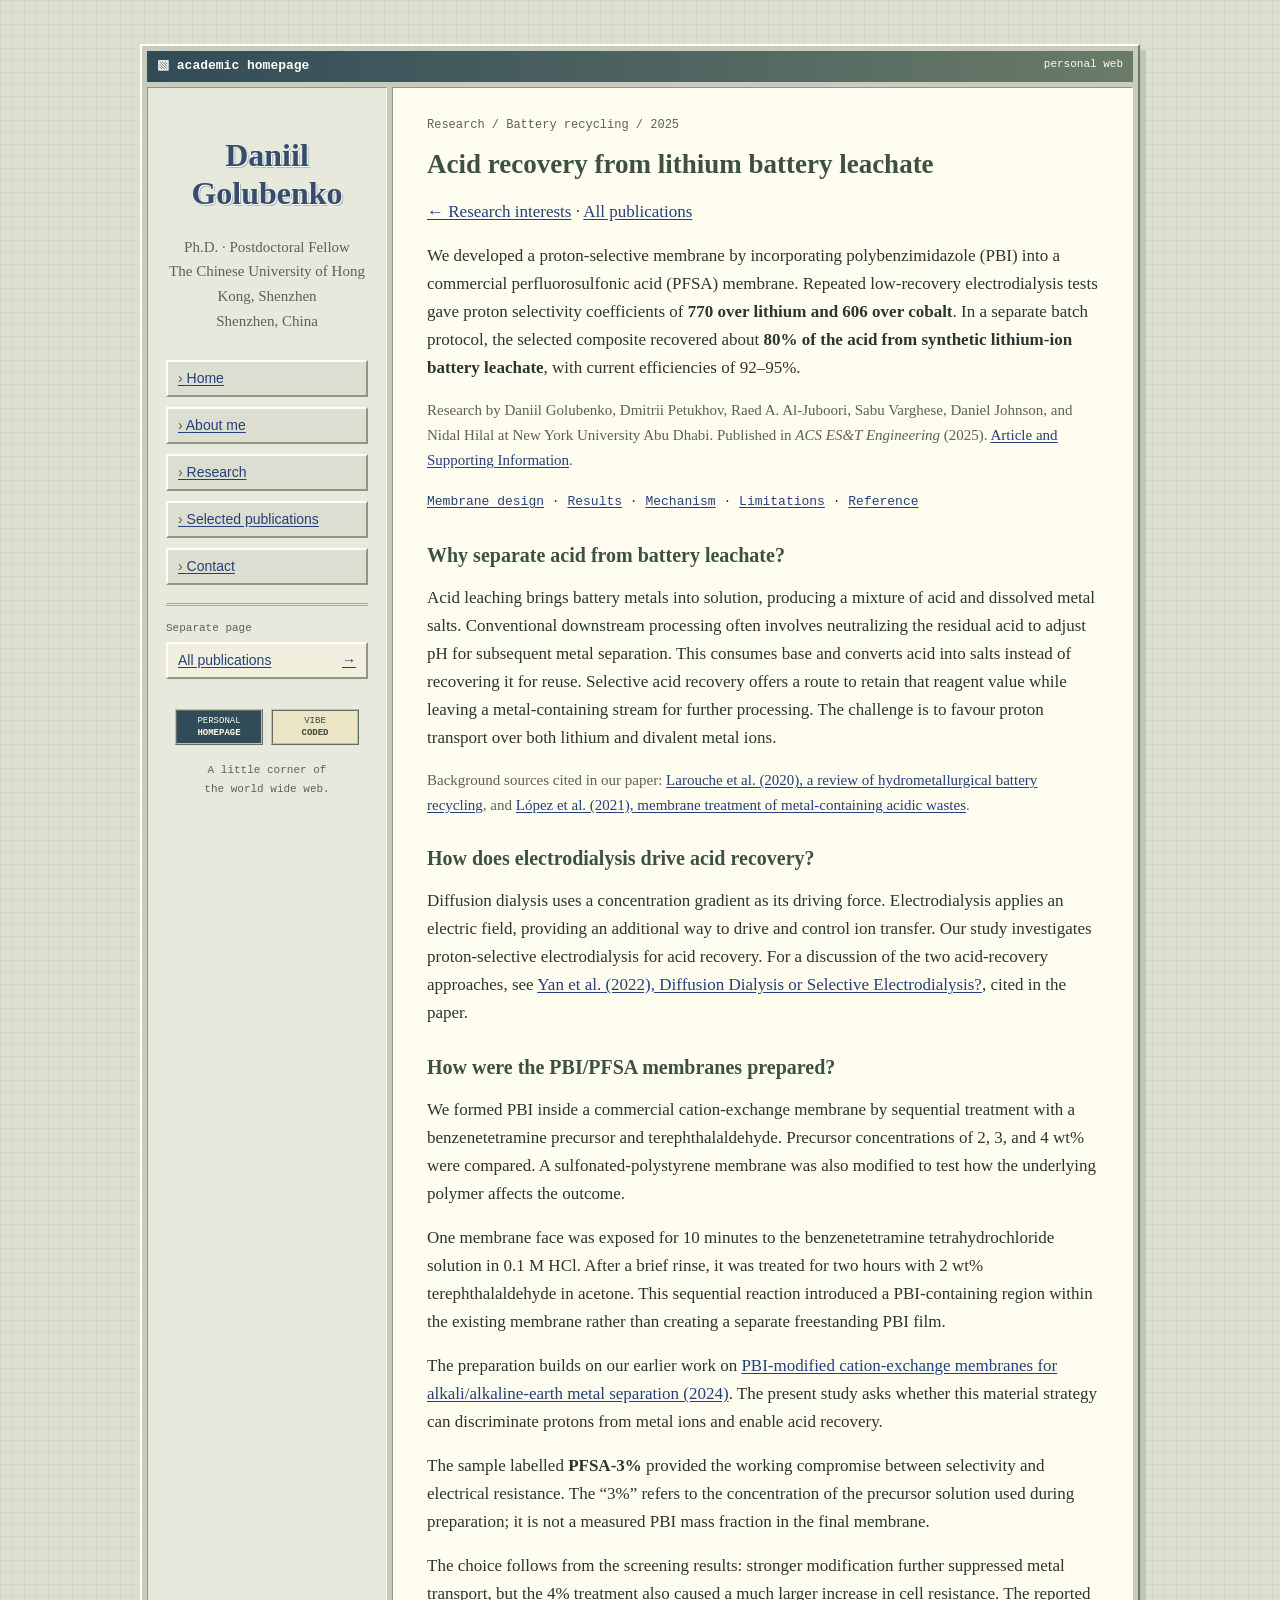
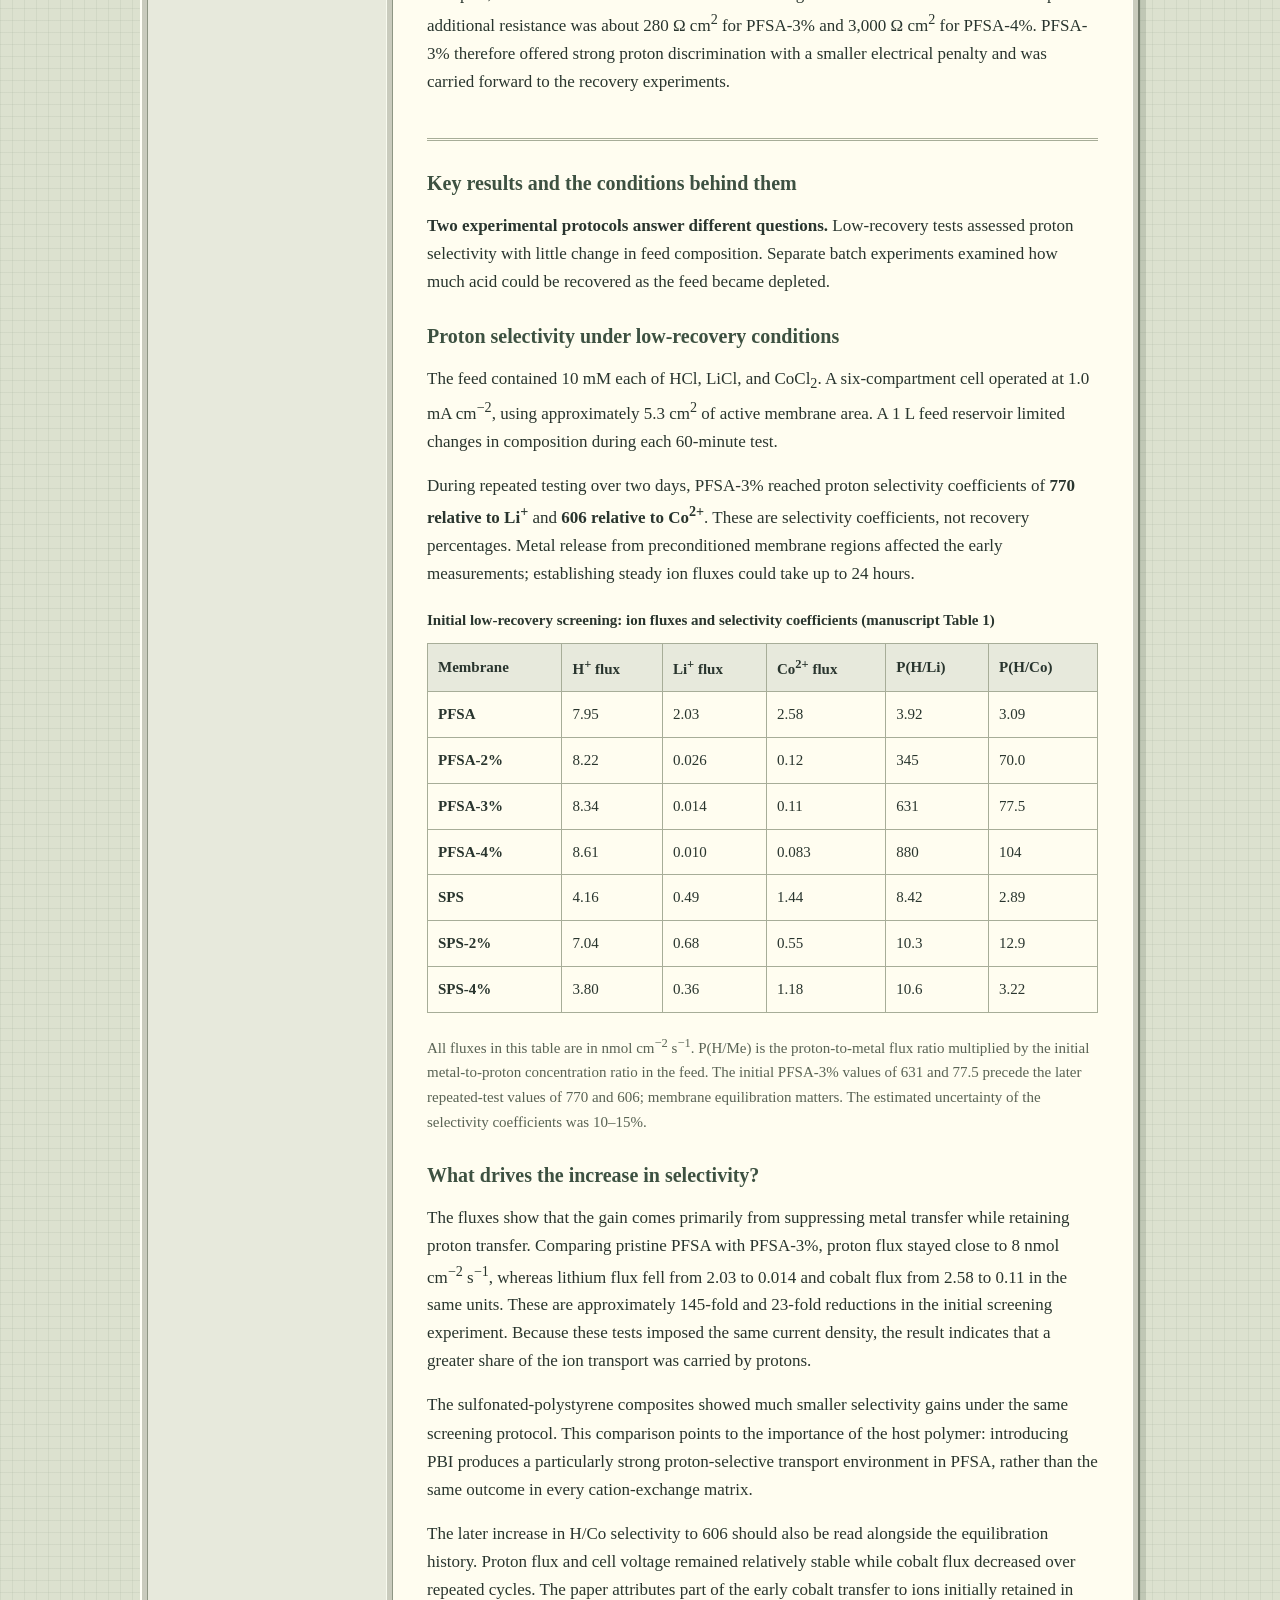
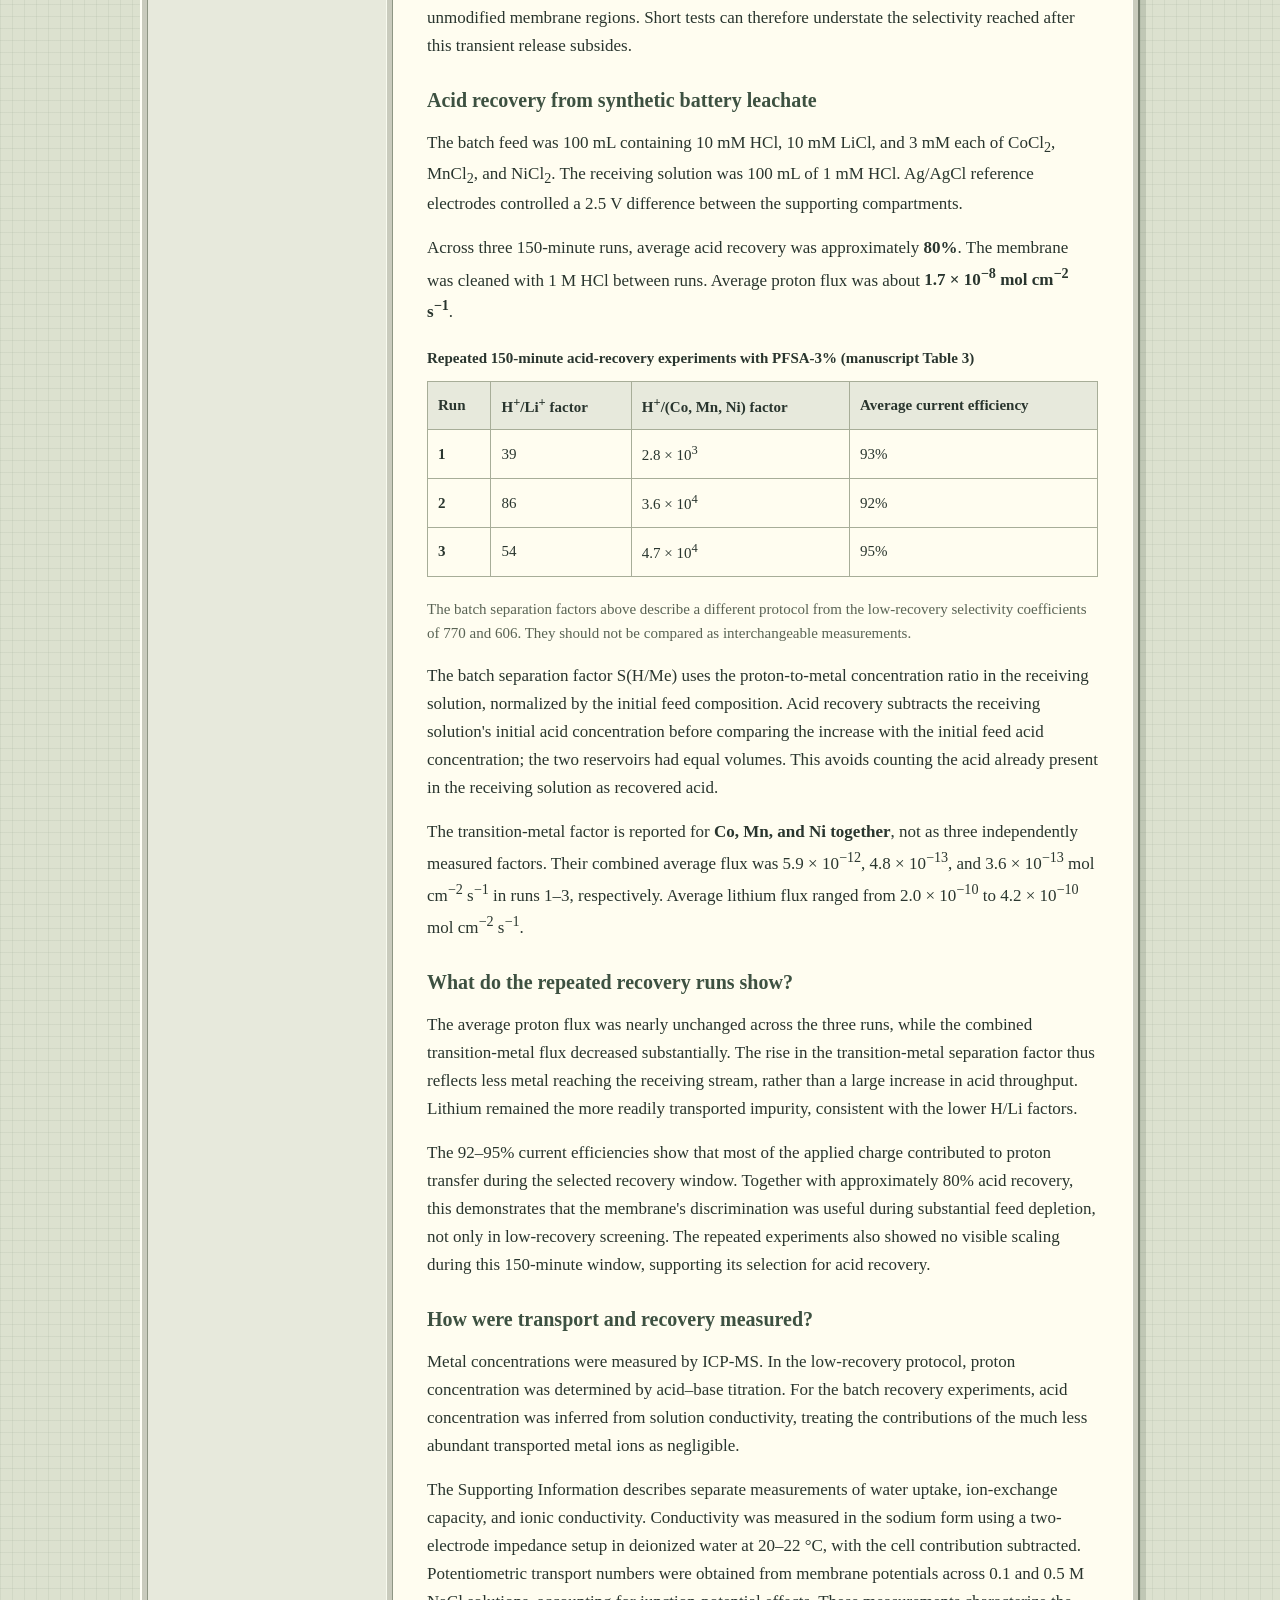
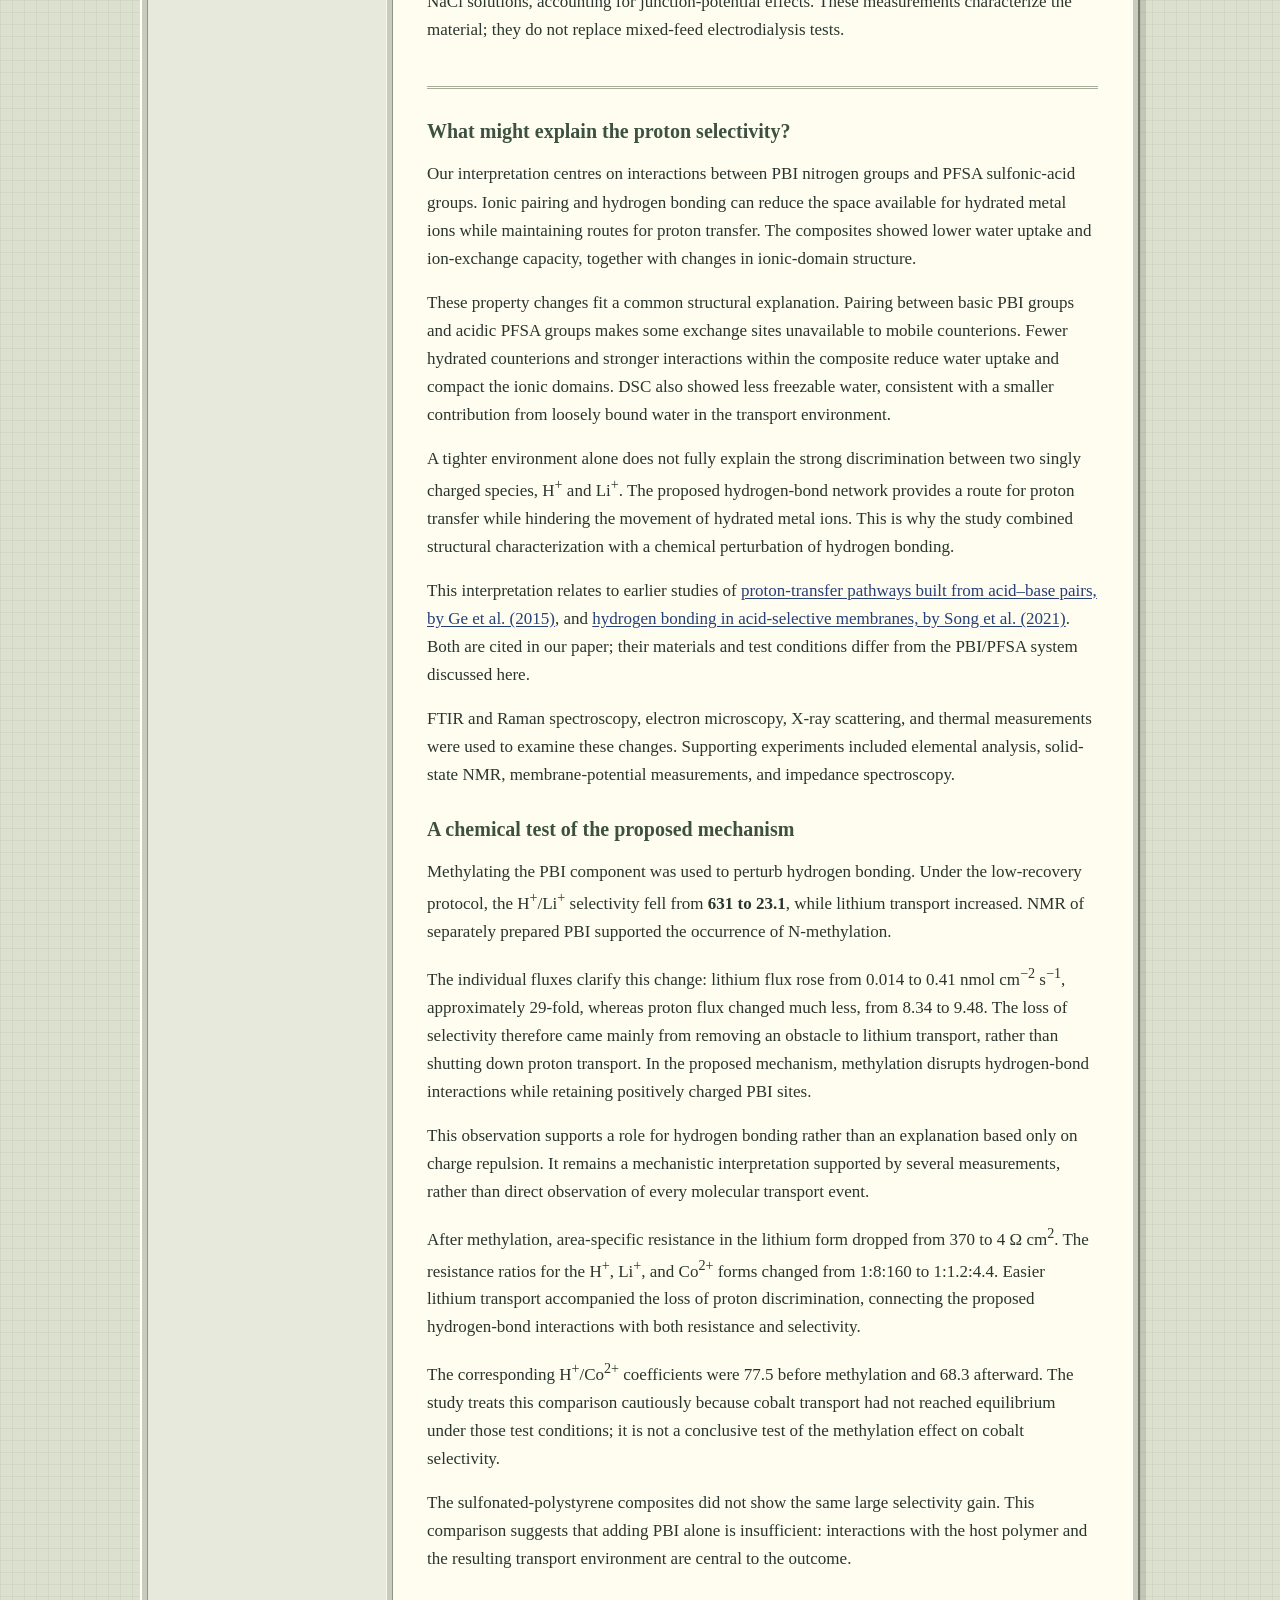
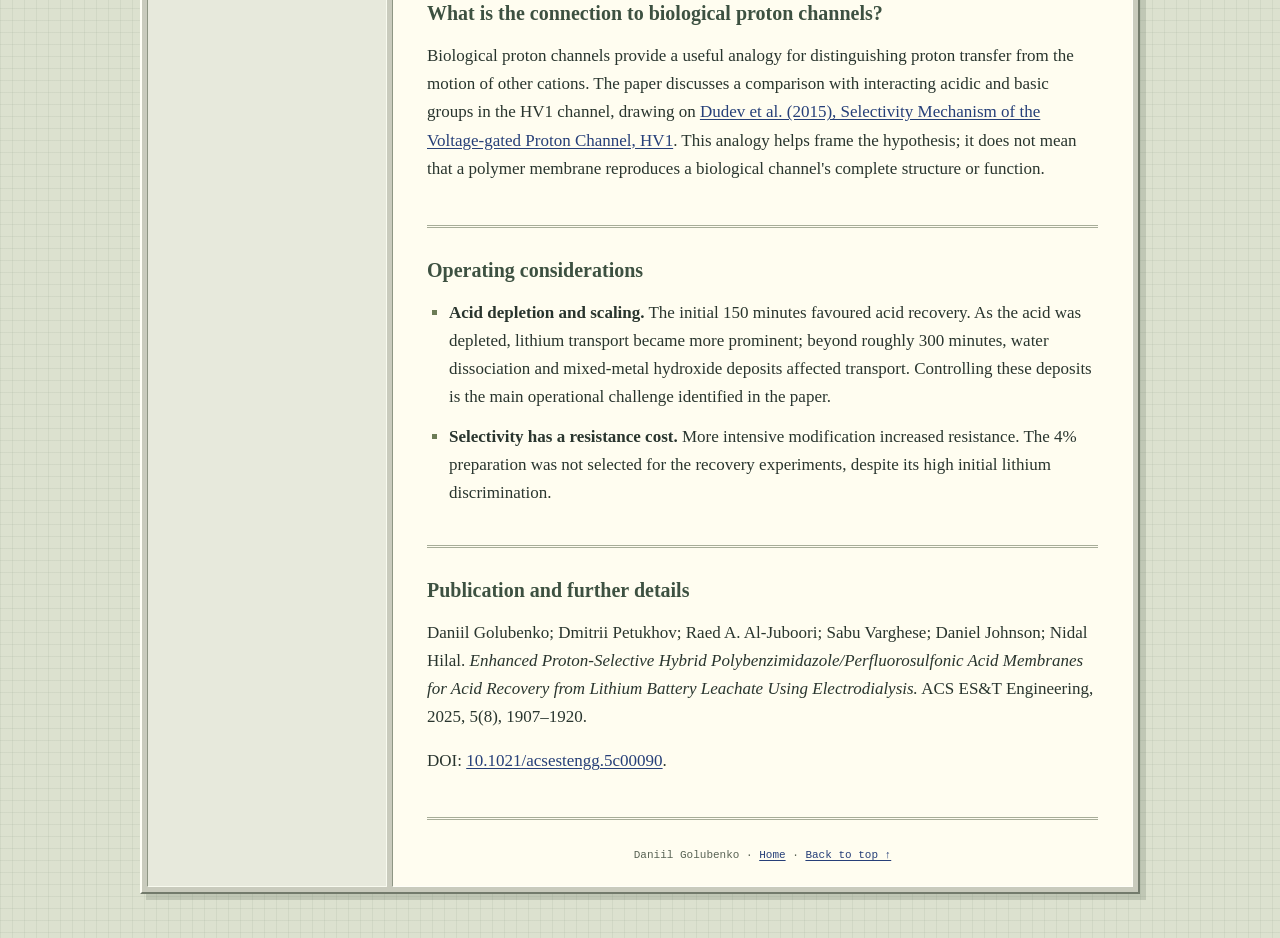
==== acid-recovery.html @ 5b953196 "Add academic website with five research summaries" ====
<!doctype html>
<html lang="en">
<head>
  <meta charset="utf-8">
  <meta name="viewport" content="width=device-width, initial-scale=1">
  <title>Acid recovery from lithium battery leachate — Daniil Golubenko</title>
  <meta name="description" content="PBI/PFSA membranes for acid recovery from synthetic battery leachate: proton selectivity coefficients of 770 over lithium and 606 over cobalt, with experimental conditions and limitations.">
  <script type="application/ld+json">
  {
    "@context": "https://schema.org",
    "@type": "WebPage",
    "name": "Acid recovery from lithium battery leachate using PBI/PFSA membranes",
    "inLanguage": "en",
    "description": "Research summary covering membrane preparation, proton selectivity, acid recovery, experimental conditions, and operational limitations.",
    "author": {"@type": "Person", "name": "Daniil Golubenko", "sameAs": "https://orcid.org/0000-0001-6519-7463"},
    "about": {
      "@type": "ScholarlyArticle",
      "name": "Enhanced Proton-Selective Hybrid Polybenzimidazole/Perfluorosulfonic Acid Membranes for Acid Recovery from Lithium Battery Leachate Using Electrodialysis",
      "identifier": "10.1021/acsestengg.5c00090",
      "sameAs": "https://doi.org/10.1021/acsestengg.5c00090",
      "datePublished": "2025",
      "author": [
        {"@type": "Person", "name": "Daniil Golubenko"},
        {"@type": "Person", "name": "Dmitrii Petukhov"},
        {"@type": "Person", "name": "Raed A. Al-Juboori"},
        {"@type": "Person", "name": "Sabu Varghese"},
        {"@type": "Person", "name": "Daniel Johnson"},
        {"@type": "Person", "name": "Nidal Hilal"}
      ],
      "isPartOf": {"@type": "Periodical", "name": "ACS ES&T Engineering"}
    }
  }
  </script>
  <link rel="stylesheet" href="styles.css">
  <link rel="icon" type="image/svg+xml" href="data:image/svg+xml,%3Csvg xmlns='http://www.w3.org/2000/svg' viewBox='0 0 32 32'%3E%3Crect width='32' height='32' rx='6' fill='%232b5147'/%3E%3Cpath d='M7 9h8v15H7zM17 9h8v15h-8z' fill='%23fffdf7'/%3E%3C/svg%3E">
</head>
<body>
  <a class="skip-link" href="#study">Skip to content</a>
  <div class="layout">
    <div class="window-title">▧ academic homepage <span>personal web</span></div>
    <header class="profile">
      <h1>Daniil<br>Golubenko</h1>
      <p class="affiliation">Ph.D. · Postdoctoral Fellow<br>The Chinese University of Hong Kong, Shenzhen<br>Shenzhen, China</p>
      <nav aria-label="Site navigation">
        <a href="index.html">Home</a>
        <a href="index.html#about">About me</a>
        <a href="index.html#research">Research</a>
        <a href="index.html#publications">Selected publications</a>
        <a href="index.html#contact">Contact</a>

        <div class="menu-page-link"><span class="menu-page-label">Separate page</span><a href="publications.html">All publications <span aria-hidden="true">→</span></a></div>
      </nav>
      <div class="badges" aria-label="About this site"><span>PERSONAL<br><strong>HOMEPAGE</strong></span><span>VIBE<br><strong>CODED</strong></span></div>
      <p class="sidebar-note">A little corner of<br>the world wide web.</p>
    </header>
    <main id="study">
      <article aria-labelledby="study-title">
        <p class="eyebrow">Research / Battery recycling / 2025</p>
        <h2 id="study-title">Acid recovery from lithium battery leachate</h2>
        <p><a href="index.html#research">← Research interests</a> · <a href="publications.html">All publications</a></p>
        <p>We developed a proton-selective membrane by incorporating polybenzimidazole (PBI) into a commercial perfluorosulfonic acid (PFSA) membrane. Repeated low-recovery electrodialysis tests gave proton selectivity coefficients of <strong>770 over lithium and 606 over cobalt</strong>. In a separate batch protocol, the selected composite recovered about <strong>80% of the acid from synthetic lithium-ion battery leachate</strong>, with current efficiencies of 92–95%.</p>
        <p class="muted">Research by Daniil Golubenko, Dmitrii Petukhov, Raed A. Al-Juboori, Sabu Varghese, Daniel Johnson, and Nidal Hilal at New York University Abu Dhabi. Published in <em>ACS ES&amp;T Engineering</em> (2025). <a href="https://doi.org/10.1021/acsestengg.5c00090">Article and Supporting Information</a>.</p>
        <p class="year-links"><a href="#membrane">Membrane design</a> · <a href="#results">Results</a> · <a href="#mechanism">Mechanism</a> · <a href="#limitations">Limitations</a> · <a href="#reference">Reference</a></p>

        <section id="membrane" aria-labelledby="membrane-title">
          <h3 id="membrane-title">Why separate acid from battery leachate?</h3>
          <p>Acid leaching brings battery metals into solution, producing a mixture of acid and dissolved metal salts. Conventional downstream processing often involves neutralizing the residual acid to adjust pH for subsequent metal separation. This consumes base and converts acid into salts instead of recovering it for reuse. Selective acid recovery offers a route to retain that reagent value while leaving a metal-containing stream for further processing. The challenge is to favour proton transport over both lithium and divalent metal ions.</p>
          <p class="muted">Background sources cited in our paper: <a href="https://doi.org/10.3390/ma13030801">Larouche et al. (2020), a review of hydrometallurgical battery recycling</a>, and <a href="https://doi.org/10.1016/j.seppur.2021.118485">López et al. (2021), membrane treatment of metal-containing acidic wastes</a>.</p>
          <h3>How does electrodialysis drive acid recovery?</h3>
          <p>Diffusion dialysis uses a concentration gradient as its driving force. Electrodialysis applies an electric field, providing an additional way to drive and control ion transfer. Our study investigates proton-selective electrodialysis for acid recovery. For a discussion of the two acid-recovery approaches, see <a href="https://doi.org/10.1016/j.desal.2022.115690">Yan et al. (2022), Diffusion Dialysis or Selective Electrodialysis?</a>, cited in the paper.</p>
          <h3>How were the PBI/PFSA membranes prepared?</h3>
          <p>We formed PBI inside a commercial cation-exchange membrane by sequential treatment with a benzenetetramine precursor and terephthalaldehyde. Precursor concentrations of 2, 3, and 4 wt% were compared. A sulfonated-polystyrene membrane was also modified to test how the underlying polymer affects the outcome.</p>
          <p>One membrane face was exposed for 10 minutes to the benzenetetramine tetrahydrochloride solution in 0.1 M HCl. After a brief rinse, it was treated for two hours with 2 wt% terephthalaldehyde in acetone. This sequential reaction introduced a PBI-containing region within the existing membrane rather than creating a separate freestanding PBI film.</p>
          <p>The preparation builds on our earlier work on <a href="https://doi.org/10.1021/acsapm.4c01782">PBI-modified cation-exchange membranes for alkali/alkaline-earth metal separation (2024)</a>. The present study asks whether this material strategy can discriminate protons from metal ions and enable acid recovery.</p>
          <p>The sample labelled <strong>PFSA-3%</strong> provided the working compromise between selectivity and electrical resistance. The “3%” refers to the concentration of the precursor solution used during preparation; it is not a measured PBI mass fraction in the final membrane.</p>
          <p>The choice follows from the screening results: stronger modification further suppressed metal transport, but the 4% treatment also caused a much larger increase in cell resistance. The reported additional resistance was about 280 Ω cm<sup>2</sup> for PFSA-3% and 3,000 Ω cm<sup>2</sup> for PFSA-4%. PFSA-3% therefore offered strong proton discrimination with a smaller electrical penalty and was carried forward to the recovery experiments.</p>
        </section>

        <section id="results" aria-labelledby="results-title">
          <h3 id="results-title">Key results and the conditions behind them</h3>
          <p><strong>Two experimental protocols answer different questions.</strong> Low-recovery tests assessed proton selectivity with little change in feed composition. Separate batch experiments examined how much acid could be recovered as the feed became depleted.</p>
          <h3>Proton selectivity under low-recovery conditions</h3>
          <p>The feed contained 10 mM each of HCl, LiCl, and CoCl<sub>2</sub>. A six-compartment cell operated at 1.0 mA cm<sup>−2</sup>, using approximately 5.3 cm<sup>2</sup> of active membrane area. A 1 L feed reservoir limited changes in composition during each 60-minute test.</p>
          <p>During repeated testing over two days, PFSA-3% reached proton selectivity coefficients of <strong>770 relative to Li<sup>+</sup></strong> and <strong>606 relative to Co<sup>2+</sup></strong>. These are selectivity coefficients, not recovery percentages. Metal release from preconditioned membrane regions affected the early measurements; establishing steady ion fluxes could take up to 24 hours.</p>
          <div class="table-scroll" role="region" aria-label="Low-recovery membrane comparison" tabindex="0">
            <table class="research-table">
              <caption>Initial low-recovery screening: ion fluxes and selectivity coefficients (manuscript Table 1)</caption>
              <thead><tr><th scope="col">Membrane</th><th scope="col">H<sup>+</sup> flux</th><th scope="col">Li<sup>+</sup> flux</th><th scope="col">Co<sup>2+</sup> flux</th><th scope="col">P(H/Li)</th><th scope="col">P(H/Co)</th></tr></thead>
              <tbody>
                <tr><th scope="row">PFSA</th><td>7.95</td><td>2.03</td><td>2.58</td><td>3.92</td><td>3.09</td></tr>
                <tr><th scope="row">PFSA-2%</th><td>8.22</td><td>0.026</td><td>0.12</td><td>345</td><td>70.0</td></tr>
                <tr><th scope="row">PFSA-3%</th><td>8.34</td><td>0.014</td><td>0.11</td><td>631</td><td>77.5</td></tr>
                <tr><th scope="row">PFSA-4%</th><td>8.61</td><td>0.010</td><td>0.083</td><td>880</td><td>104</td></tr>
                <tr><th scope="row">SPS</th><td>4.16</td><td>0.49</td><td>1.44</td><td>8.42</td><td>2.89</td></tr>
                <tr><th scope="row">SPS-2%</th><td>7.04</td><td>0.68</td><td>0.55</td><td>10.3</td><td>12.9</td></tr>
                <tr><th scope="row">SPS-4%</th><td>3.80</td><td>0.36</td><td>1.18</td><td>10.6</td><td>3.22</td></tr>
              </tbody>
            </table>
          </div>
          <p class="muted">All fluxes in this table are in nmol cm<sup>−2</sup> s<sup>−1</sup>. P(H/Me) is the proton-to-metal flux ratio multiplied by the initial metal-to-proton concentration ratio in the feed. The initial PFSA-3% values of 631 and 77.5 precede the later repeated-test values of 770 and 606; membrane equilibration matters. The estimated uncertainty of the selectivity coefficients was 10–15%.</p>
          <h3>What drives the increase in selectivity?</h3>
          <p>The fluxes show that the gain comes primarily from suppressing metal transfer while retaining proton transfer. Comparing pristine PFSA with PFSA-3%, proton flux stayed close to 8 nmol cm<sup>−2</sup> s<sup>−1</sup>, whereas lithium flux fell from 2.03 to 0.014 and cobalt flux from 2.58 to 0.11 in the same units. These are approximately 145-fold and 23-fold reductions in the initial screening experiment. Because these tests imposed the same current density, the result indicates that a greater share of the ion transport was carried by protons.</p>
          <p>The sulfonated-polystyrene composites showed much smaller selectivity gains under the same screening protocol. This comparison points to the importance of the host polymer: introducing PBI produces a particularly strong proton-selective transport environment in PFSA, rather than the same outcome in every cation-exchange matrix.</p>
          <p>The later increase in H/Co selectivity to 606 should also be read alongside the equilibration history. Proton flux and cell voltage remained relatively stable while cobalt flux decreased over repeated cycles. The paper attributes part of the early cobalt transfer to ions initially retained in unmodified membrane regions. Short tests can therefore understate the selectivity reached after this transient release subsides.</p>
          <h3>Acid recovery from synthetic battery leachate</h3>
          <p>The batch feed was 100 mL containing 10 mM HCl, 10 mM LiCl, and 3 mM each of CoCl<sub>2</sub>, MnCl<sub>2</sub>, and NiCl<sub>2</sub>. The receiving solution was 100 mL of 1 mM HCl. Ag/AgCl reference electrodes controlled a 2.5 V difference between the supporting compartments.</p>
          <p>Across three 150-minute runs, average acid recovery was approximately <strong>80%</strong>. The membrane was cleaned with 1 M HCl between runs. Average proton flux was about <strong>1.7 × 10<sup>−8</sup> mol cm<sup>−2</sup> s<sup>−1</sup></strong>.</p>
          <div class="table-scroll" role="region" aria-label="Results of repeated acid recovery experiments" tabindex="0">
            <table class="research-table">
              <caption>Repeated 150-minute acid-recovery experiments with PFSA-3% (manuscript Table 3)</caption>
              <thead><tr><th scope="col">Run</th><th scope="col">H<sup>+</sup>/Li<sup>+</sup> factor</th><th scope="col">H<sup>+</sup>/(Co, Mn, Ni) factor</th><th scope="col">Average current efficiency</th></tr></thead>
              <tbody><tr><th scope="row">1</th><td>39</td><td>2.8 × 10<sup>3</sup></td><td>93%</td></tr><tr><th scope="row">2</th><td>86</td><td>3.6 × 10<sup>4</sup></td><td>92%</td></tr><tr><th scope="row">3</th><td>54</td><td>4.7 × 10<sup>4</sup></td><td>95%</td></tr></tbody>
            </table>
          </div>
          <p class="muted">The batch separation factors above describe a different protocol from the low-recovery selectivity coefficients of 770 and 606. They should not be compared as interchangeable measurements.</p>
          <p>The batch separation factor S(H/Me) uses the proton-to-metal concentration ratio in the receiving solution, normalized by the initial feed composition. Acid recovery subtracts the receiving solution's initial acid concentration before comparing the increase with the initial feed acid concentration; the two reservoirs had equal volumes. This avoids counting the acid already present in the receiving solution as recovered acid.</p>
          <p>The transition-metal factor is reported for <strong>Co, Mn, and Ni together</strong>, not as three independently measured factors. Their combined average flux was 5.9 × 10<sup>−12</sup>, 4.8 × 10<sup>−13</sup>, and 3.6 × 10<sup>−13</sup> mol cm<sup>−2</sup> s<sup>−1</sup> in runs 1–3, respectively. Average lithium flux ranged from 2.0 × 10<sup>−10</sup> to 4.2 × 10<sup>−10</sup> mol cm<sup>−2</sup> s<sup>−1</sup>.</p>
          <h3>What do the repeated recovery runs show?</h3>
          <p>The average proton flux was nearly unchanged across the three runs, while the combined transition-metal flux decreased substantially. The rise in the transition-metal separation factor thus reflects less metal reaching the receiving stream, rather than a large increase in acid throughput. Lithium remained the more readily transported impurity, consistent with the lower H/Li factors.</p>
          <p>The 92–95% current efficiencies show that most of the applied charge contributed to proton transfer during the selected recovery window. Together with approximately 80% acid recovery, this demonstrates that the membrane's discrimination was useful during substantial feed depletion, not only in low-recovery screening. The repeated experiments also showed no visible scaling during this 150-minute window, supporting its selection for acid recovery.</p>
          <h3>How were transport and recovery measured?</h3>
          <p>Metal concentrations were measured by ICP-MS. In the low-recovery protocol, proton concentration was determined by acid–base titration. For the batch recovery experiments, acid concentration was inferred from solution conductivity, treating the contributions of the much less abundant transported metal ions as negligible.</p>
          <p>The Supporting Information describes separate measurements of water uptake, ion-exchange capacity, and ionic conductivity. Conductivity was measured in the sodium form using a two-electrode impedance setup in deionized water at 20–22 °C, with the cell contribution subtracted. Potentiometric transport numbers were obtained from membrane potentials across 0.1 and 0.5 M NaCl solutions, accounting for junction-potential effects. These measurements characterize the material; they do not replace mixed-feed electrodialysis tests.</p>
        </section>

        <section id="mechanism" aria-labelledby="mechanism-title">
          <h3 id="mechanism-title">What might explain the proton selectivity?</h3>
          <p>Our interpretation centres on interactions between PBI nitrogen groups and PFSA sulfonic-acid groups. Ionic pairing and hydrogen bonding can reduce the space available for hydrated metal ions while maintaining routes for proton transfer. The composites showed lower water uptake and ion-exchange capacity, together with changes in ionic-domain structure.</p>
          <p>These property changes fit a common structural explanation. Pairing between basic PBI groups and acidic PFSA groups makes some exchange sites unavailable to mobile counterions. Fewer hydrated counterions and stronger interactions within the composite reduce water uptake and compact the ionic domains. DSC also showed less freezable water, consistent with a smaller contribution from loosely bound water in the transport environment.</p>
          <p>A tighter environment alone does not fully explain the strong discrimination between two singly charged species, H<sup>+</sup> and Li<sup>+</sup>. The proposed hydrogen-bond network provides a route for proton transfer while hindering the movement of hydrated metal ions. This is why the study combined structural characterization with a chemical perturbation of hydrogen bonding.</p>
          <p>This interpretation relates to earlier studies of <a href="https://doi.org/10.1016/j.memsci.2014.10.039">proton-transfer pathways built from acid–base pairs, by Ge et al. (2015)</a>, and <a href="https://doi.org/10.1016/j.memsci.2021.119650">hydrogen bonding in acid-selective membranes, by Song et al. (2021)</a>. Both are cited in our paper; their materials and test conditions differ from the PBI/PFSA system discussed here.</p>
          <p>FTIR and Raman spectroscopy, electron microscopy, X-ray scattering, and thermal measurements were used to examine these changes. Supporting experiments included elemental analysis, solid-state NMR, membrane-potential measurements, and impedance spectroscopy.</p>
          <h3>A chemical test of the proposed mechanism</h3>
          <p>Methylating the PBI component was used to perturb hydrogen bonding. Under the low-recovery protocol, the H<sup>+</sup>/Li<sup>+</sup> selectivity fell from <strong>631 to 23.1</strong>, while lithium transport increased. NMR of separately prepared PBI supported the occurrence of N-methylation.</p>
          <p>The individual fluxes clarify this change: lithium flux rose from 0.014 to 0.41 nmol cm<sup>−2</sup> s<sup>−1</sup>, approximately 29-fold, whereas proton flux changed much less, from 8.34 to 9.48. The loss of selectivity therefore came mainly from removing an obstacle to lithium transport, rather than shutting down proton transport. In the proposed mechanism, methylation disrupts hydrogen-bond interactions while retaining positively charged PBI sites.</p>
          <p>This observation supports a role for hydrogen bonding rather than an explanation based only on charge repulsion. It remains a mechanistic interpretation supported by several measurements, rather than direct observation of every molecular transport event.</p>
          <p>After methylation, area-specific resistance in the lithium form dropped from 370 to 4 Ω cm<sup>2</sup>. The resistance ratios for the H<sup>+</sup>, Li<sup>+</sup>, and Co<sup>2+</sup> forms changed from 1:8:160 to 1:1.2:4.4. Easier lithium transport accompanied the loss of proton discrimination, connecting the proposed hydrogen-bond interactions with both resistance and selectivity.</p>
          <p>The corresponding H<sup>+</sup>/Co<sup>2+</sup> coefficients were 77.5 before methylation and 68.3 afterward. The study treats this comparison cautiously because cobalt transport had not reached equilibrium under those test conditions; it is not a conclusive test of the methylation effect on cobalt selectivity.</p>
          <p>The sulfonated-polystyrene composites did not show the same large selectivity gain. This comparison suggests that adding PBI alone is insufficient: interactions with the host polymer and the resulting transport environment are central to the outcome.</p>
          <h3>What is the connection to biological proton channels?</h3>
          <p>Biological proton channels provide a useful analogy for distinguishing proton transfer from the motion of other cations. The paper discusses a comparison with interacting acidic and basic groups in the HV1 channel, drawing on <a href="https://doi.org/10.1038/srep10320">Dudev et al. (2015), Selectivity Mechanism of the Voltage-gated Proton Channel, HV1</a>. This analogy helps frame the hypothesis; it does not mean that a polymer membrane reproduces a biological channel's complete structure or function.</p>
        </section>

        <section id="limitations" aria-labelledby="limitations-title">
          <h3 id="limitations-title">Operating considerations</h3>
          <ul>
            <li><strong>Acid depletion and scaling.</strong> The initial 150 minutes favoured acid recovery. As the acid was depleted, lithium transport became more prominent; beyond roughly 300 minutes, water dissociation and mixed-metal hydroxide deposits affected transport. Controlling these deposits is the main operational challenge identified in the paper.</li>
            <li><strong>Selectivity has a resistance cost.</strong> More intensive modification increased resistance. The 4% preparation was not selected for the recovery experiments, despite its high initial lithium discrimination.</li>
          </ul>
        </section>

        <section id="reference" aria-labelledby="reference-title">
          <h3 id="reference-title">Publication and further details</h3>
          <p>Daniil Golubenko; Dmitrii Petukhov; Raed A. Al-Juboori; Sabu Varghese; Daniel Johnson; Nidal Hilal. <em>Enhanced Proton-Selective Hybrid Polybenzimidazole/Perfluorosulfonic Acid Membranes for Acid Recovery from Lithium Battery Leachate Using Electrodialysis.</em> ACS ES&amp;T Engineering, 2025, 5(8), 1907–1920.</p>
          <p>DOI: <a href="https://doi.org/10.1021/acsestengg.5c00090">10.1021/acsestengg.5c00090</a>.</p>
        </section>
      </article>
      <footer>Daniil Golubenko · <a href="index.html">Home</a> · <a href="#study">Back to top ↑</a></footer>
    </main>
  </div>
</body>
</html>
---- styles.css ----
:root { color-scheme: light; --paper: #fffdf0; --ink: #29352e; --accent: #263f78; --muted: #596354; }
* { box-sizing: border-box; }
html { scroll-behavior: smooth; }
body { margin: 0; background-color: #dce1cf; background-image: linear-gradient(#a6b29c33 1px, transparent 1px), linear-gradient(90deg, #a6b29c33 1px, transparent 1px); background-size: 12px 12px; color: var(--ink); font: 17px/1.65 Georgia, 'Times New Roman', serif; }
.layout { max-width: 1000px; margin: 44px auto; padding: 5px; display: grid; grid-template-columns: 240px minmax(0, 1fr); gap: 5px; background: #c9cbbd; border: 2px solid; border-color: #fffff6 #737b6c #737b6c #fffff6; box-shadow: 6px 6px 0 #53604b33; }
.window-title { grid-column: 1 / -1; padding: 5px 10px; color: #fffdf0; background: linear-gradient(90deg, #314b58, #6a7b68); font: bold 13px/1.6 'Courier New', monospace; display: flex; gap: 8px; }
.window-title span { margin-left: auto; font-size: 11px; font-weight: normal; }
.profile { padding: 26px 18px; background: #e7e9dc; border: 1px solid; border-color: #8e9684 #f8faef #f8faef #8e9684; }
.eyebrow { margin: 0 0 14px; color: var(--muted); font: 12px/1.5 'Courier New', monospace; }
.profile .eyebrow { text-align: center; font-size: 11px; }
h1, h2 { font-family: Georgia, 'Times New Roman', serif; line-height: 1.2; }
h1 { margin: 22px 0; font-size: 32px; color: #354c6b; text-shadow: 1px 1px #ffffff, 2px 2px #adb7c1; text-align: center; overflow-wrap: normal; }
h2 { margin: 0 0 18px; font-size: 27px; color: #3d5141; }
p { margin: 0 0 16px; }
.affiliation, .muted { color: var(--muted); font-size: 15px; }
.affiliation { text-align: center; }
nav { display: grid; gap: 10px; margin-top: 26px; }
a { color: var(--accent); text-decoration: underline; text-underline-offset: 2px; overflow-wrap: anywhere; }
a:visited { color: #665076; }
a:hover { color: #713e32; }
nav a { padding: 6px 10px; background: #dcded2; border: 2px solid; border-color: #fffef4 #8f9684 #8f9684 #fffef4; font: 14px/1.5 Arial, sans-serif; }
nav a::before { content: '› '; color: #546448; }
nav a:active { border-color: #8f9684 #fffef4 #fffef4 #8f9684; }
a:focus-visible { outline: 2px solid var(--accent); outline-offset: 3px; }
.badges { margin: 30px 0 16px; display: flex; gap: 8px; justify-content: center; flex-wrap: wrap; }
.badges span { display: inline-block; min-width: 88px; padding: 4px; border: 2px ridge #b9c1b0; background: #314b58; color: #fffce9; font: 9px/1.35 'Courier New', monospace; text-align: center; }
.badges span + span { background: #ebe4c5; color: #3a493d; }
.sidebar-note { font: 11px/1.7 'Courier New', monospace; text-align: center; color: var(--muted); }
main { min-width: 0; padding: 28px 34px 20px; background: var(--paper); border: 1px solid; border-color: #8e9684 #fffff8 #fffff8 #8e9684; }
.welcome { margin: 0 0 30px; padding: 10px 8px; border: 1px dashed #9da78e; background: #f1f0df; text-align: center; font: 13px/1.6 'Courier New', monospace; color: #4b6046; }
section { padding: 0 0 26px; margin-bottom: 26px; border-bottom: 3px double #a7ad98; scroll-margin-top: 20px; }
ul { padding-left: 22px; margin: 0; list-style-type: square; }
li { margin-bottom: 12px; }
li::marker { color: #6c7c56; }
.publications { list-style: none; padding: 0; }
.publications li { padding-left: 14px; border-left: 3px solid #c0c5a8; }
.full-publications li { margin-bottom: 24px; overflow-wrap: anywhere; }
.year-links { font: 13px/2 'Courier New', monospace; }
.all-publications { margin-top: 24px; }
h3 { font-size: 20px; color: #3d5141; margin: 24px 0 12px; }
nav a[aria-current="page"] { background: #f1f0df; font-weight: bold; }
.menu-page-link { margin-top: 8px; padding-top: 14px; border-top: 3px double #a7ad98; }
.menu-page-label { display: block; margin-bottom: 6px; color: var(--muted); font: 11px/1.5 'Courier New', monospace; }
.menu-page-link a { display: flex; justify-content: space-between; align-items: center; background: #f1f0df; }
.menu-page-link a::before { content: none; }
.menu-page-link a span { margin-left: 8px; }
.table-scroll { overflow-x: auto; margin: 20px 0; }
.research-table { width: 100%; border-collapse: collapse; font-size: 15px; }
.research-table caption { text-align: left; font-weight: bold; margin-bottom: 10px; }
.research-table th, .research-table td { padding: 10px; border: 1px solid #a7ad98; text-align: left; }
.research-table thead { background: #e7e9dc; }
@media (max-width: 760px) { .menu-page-link { grid-column: 1 / -1; } }
footer { font: 11px/1.8 'Courier New', monospace; color: var(--muted); text-align: center; }
.skip-link { position: absolute; left: 16px; top: -100px; padding: 8px 16px; background: var(--paper); z-index: 1; }
.skip-link:focus { top: 12px; }
@media (max-width: 760px) {
  .layout { grid-template-columns: 1fr; margin: 16px 12px; }
  .profile { padding: 20px 16px; }
  h1 { font-size: clamp(28px, 8vw, 36px); margin: 14px 0; }
  nav { grid-template-columns: repeat(2, minmax(0, 1fr)); margin-top: 20px; }
  .badges { margin-top: 20px; }
  .sidebar-note { margin-bottom: 0; }
  main { padding: 24px 20px; }
  .window-title span { display: none; }
}
@media (prefers-reduced-motion: reduce) { html { scroll-behavior: auto; } }
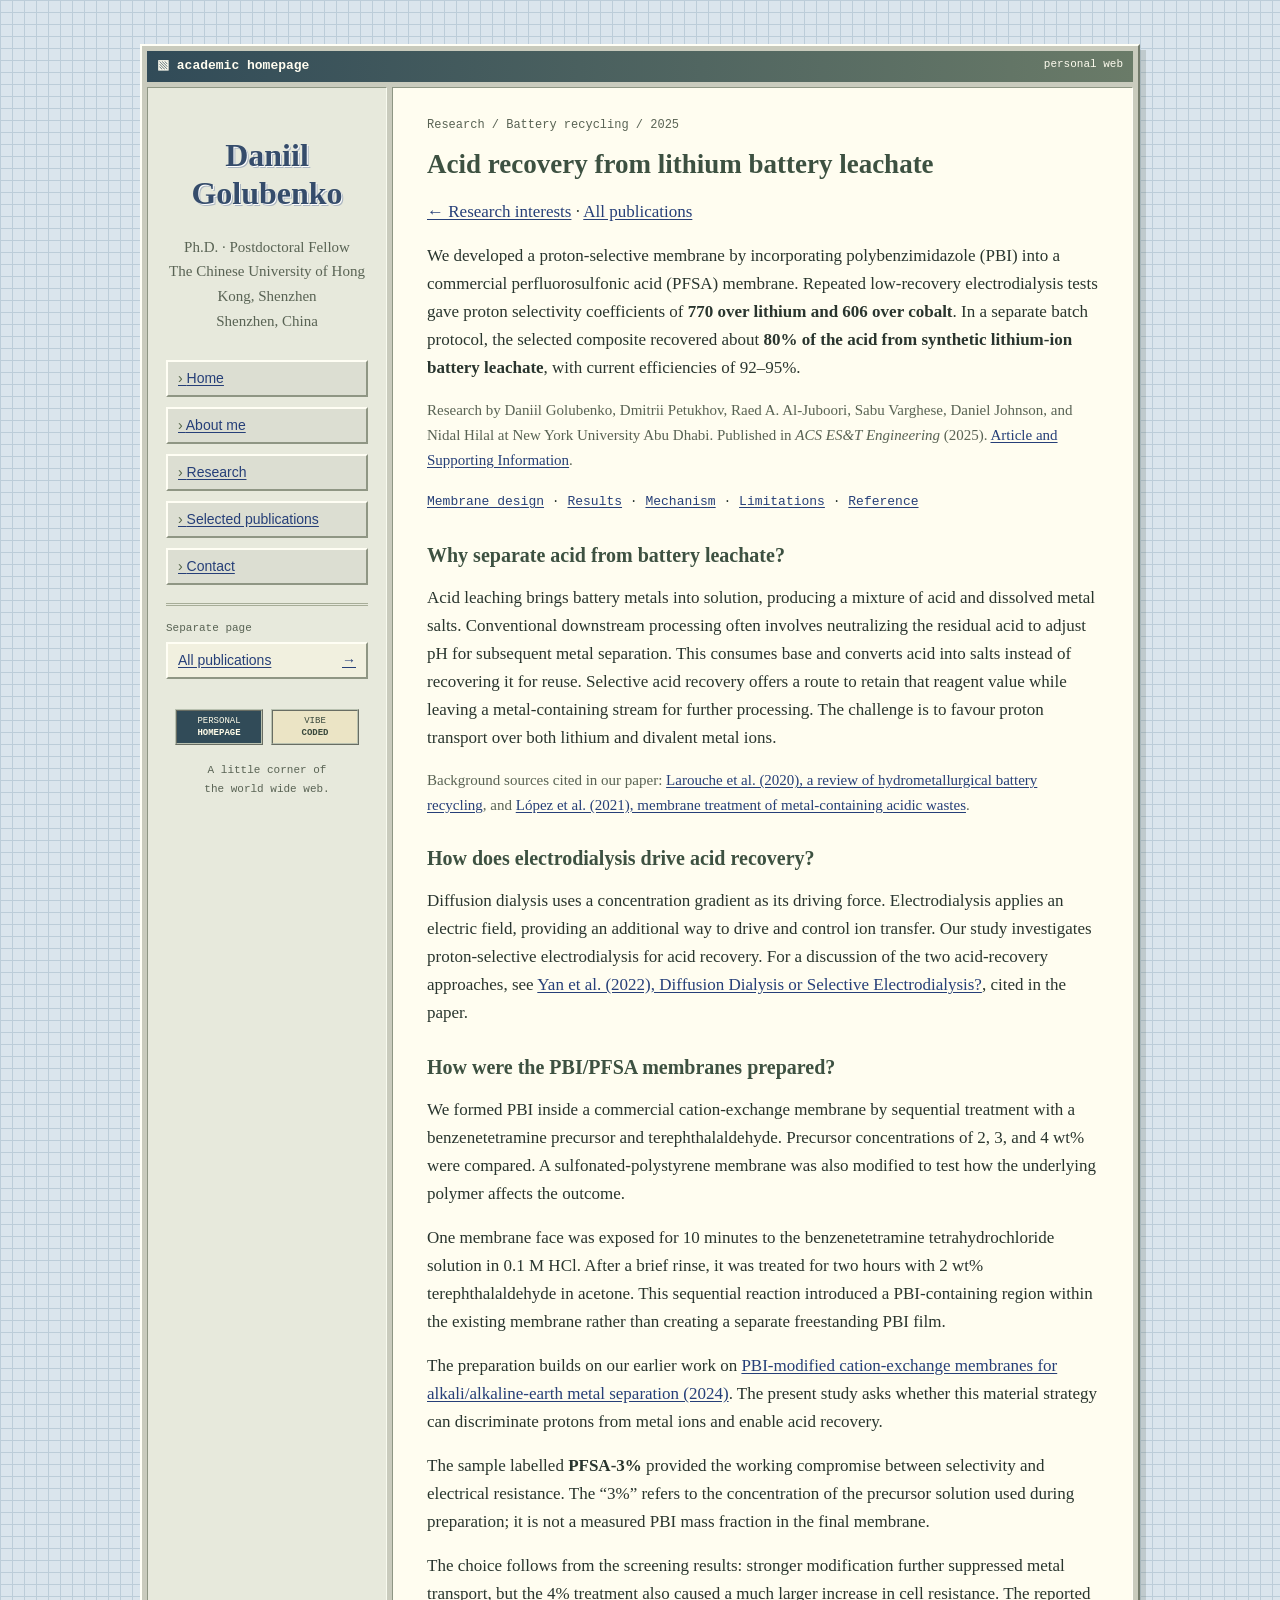
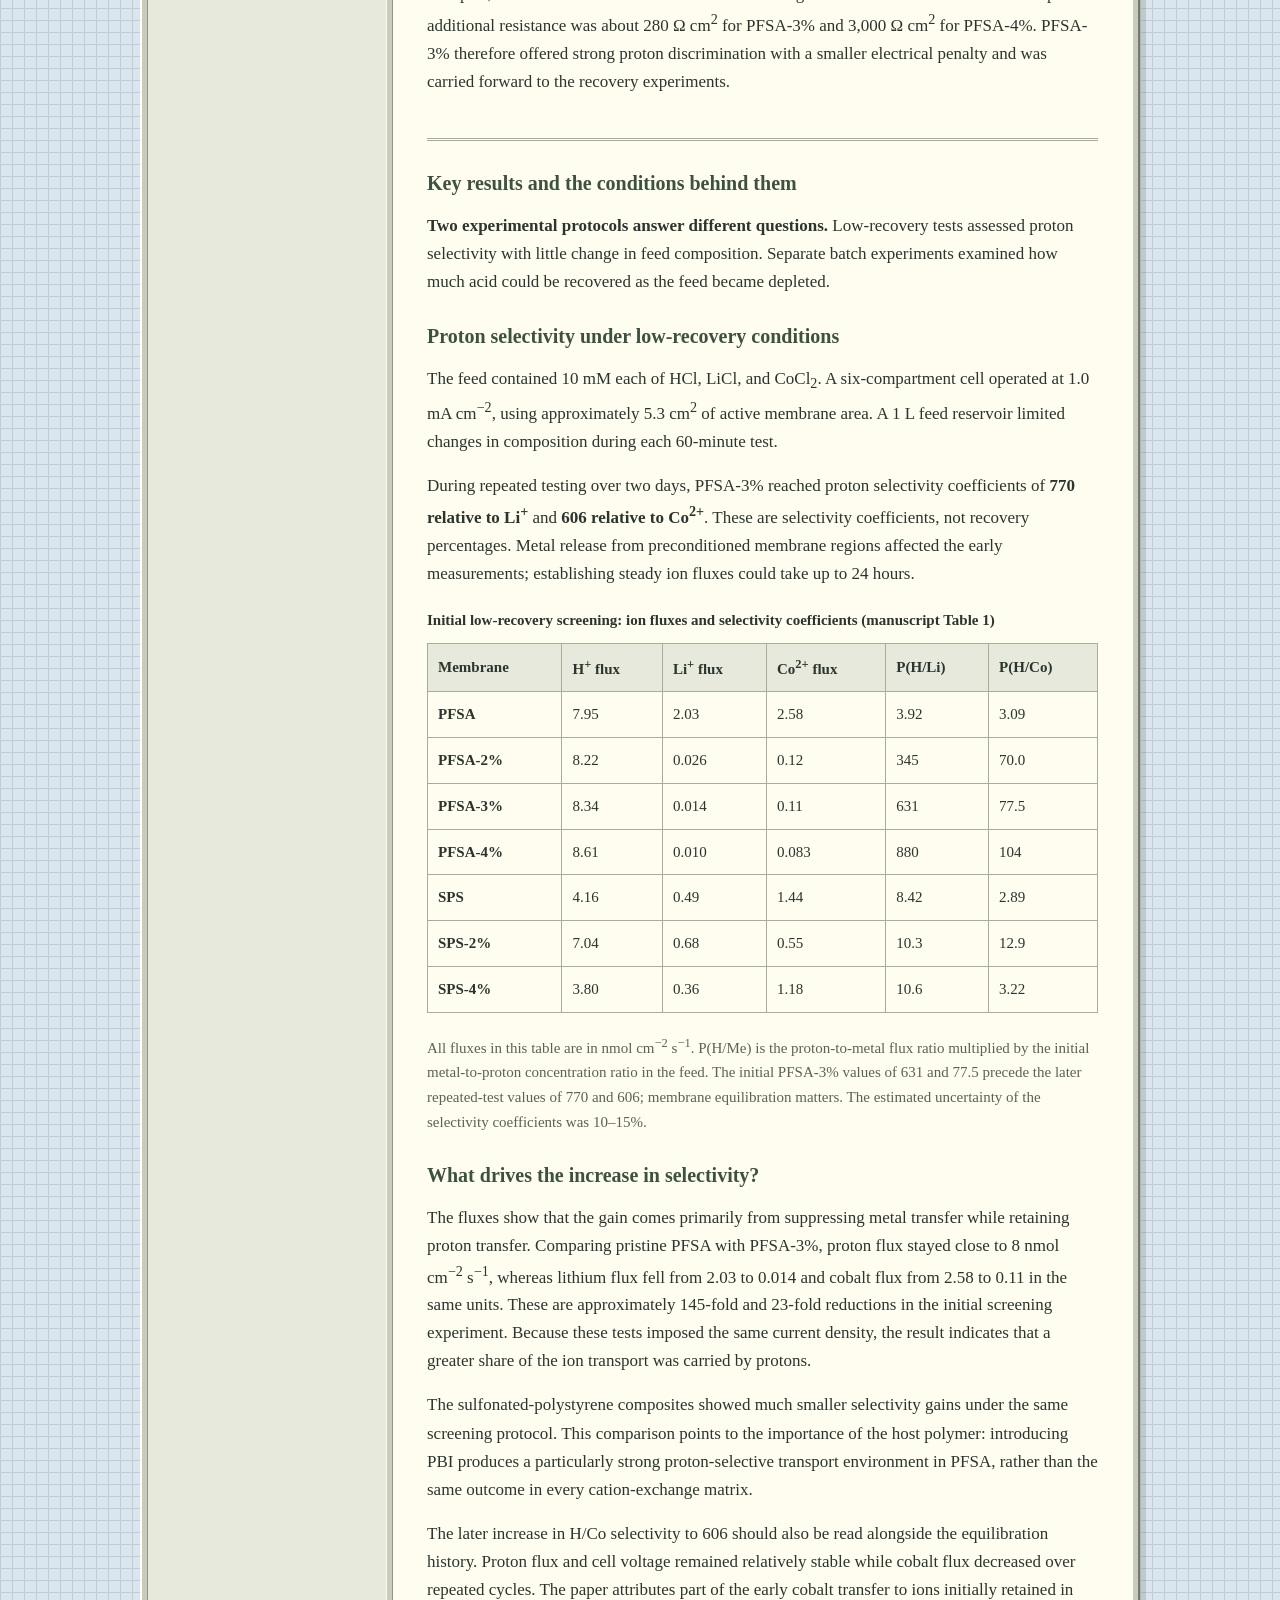
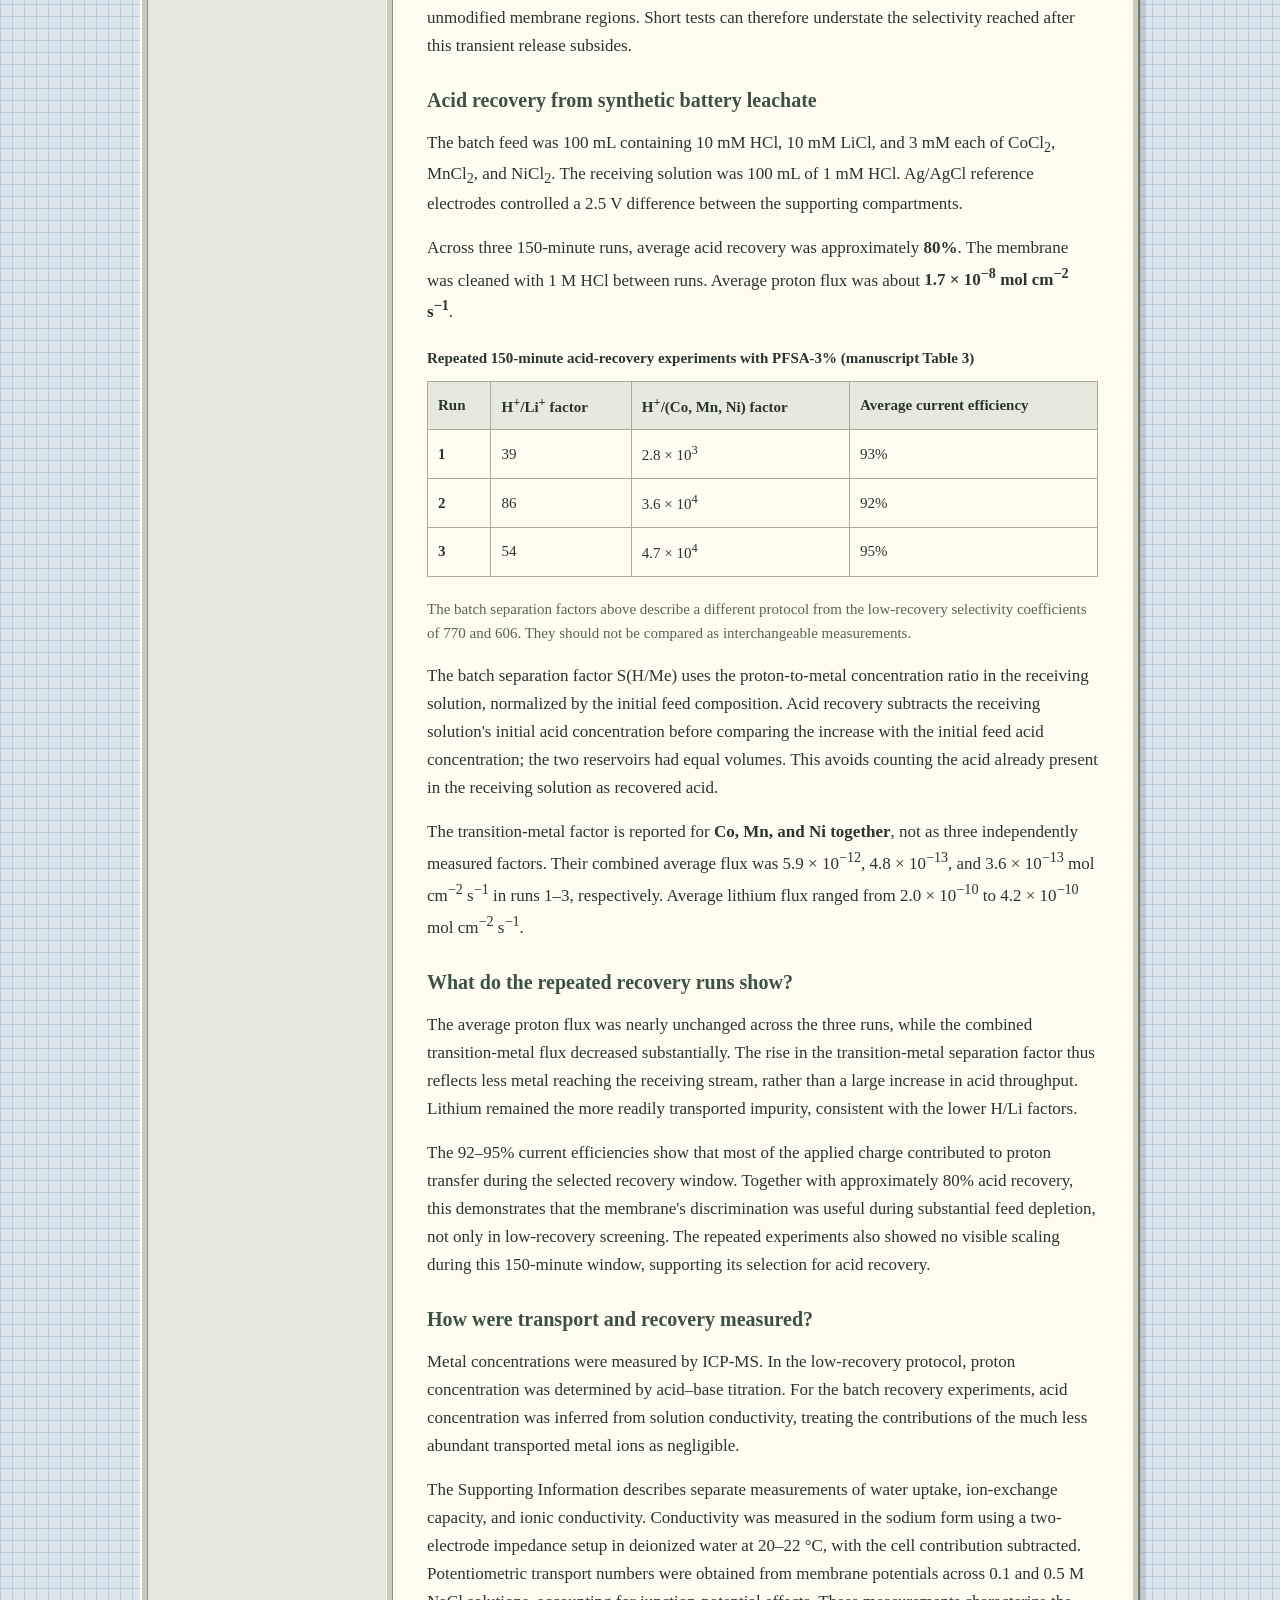
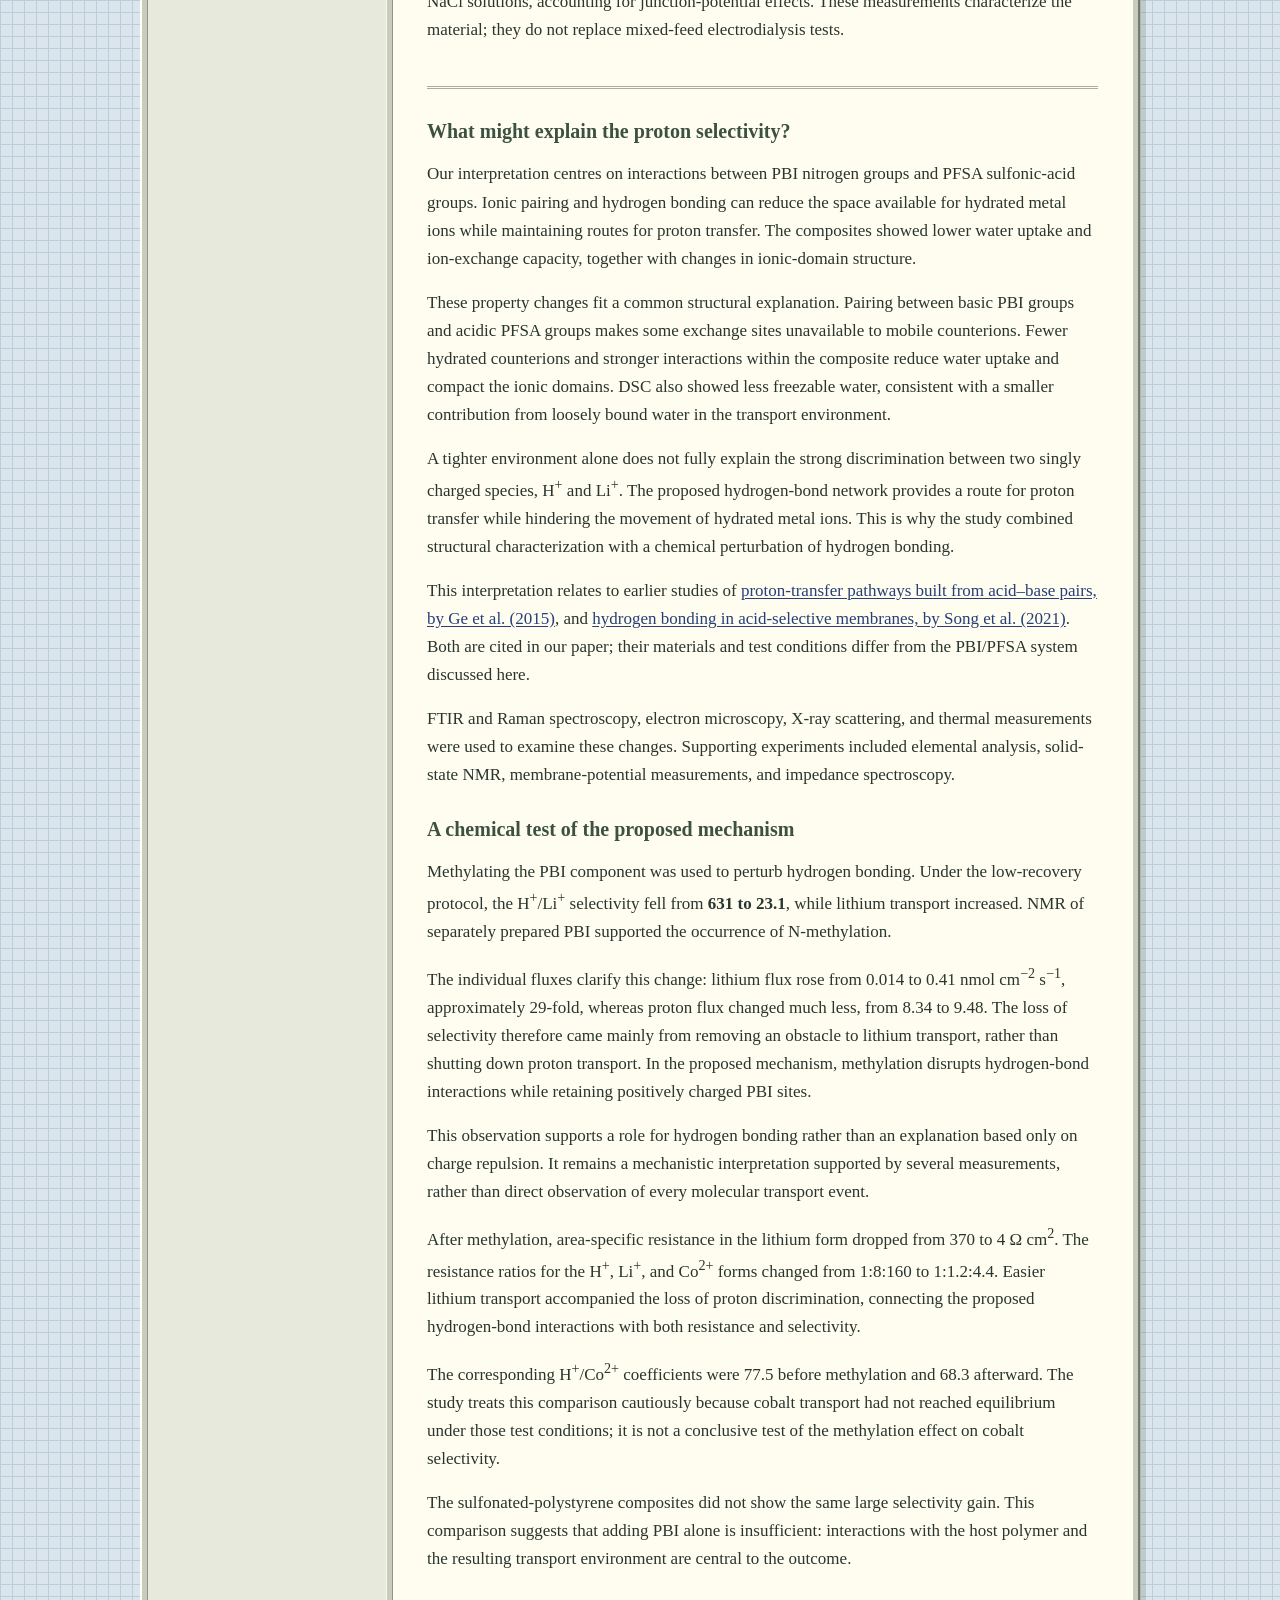
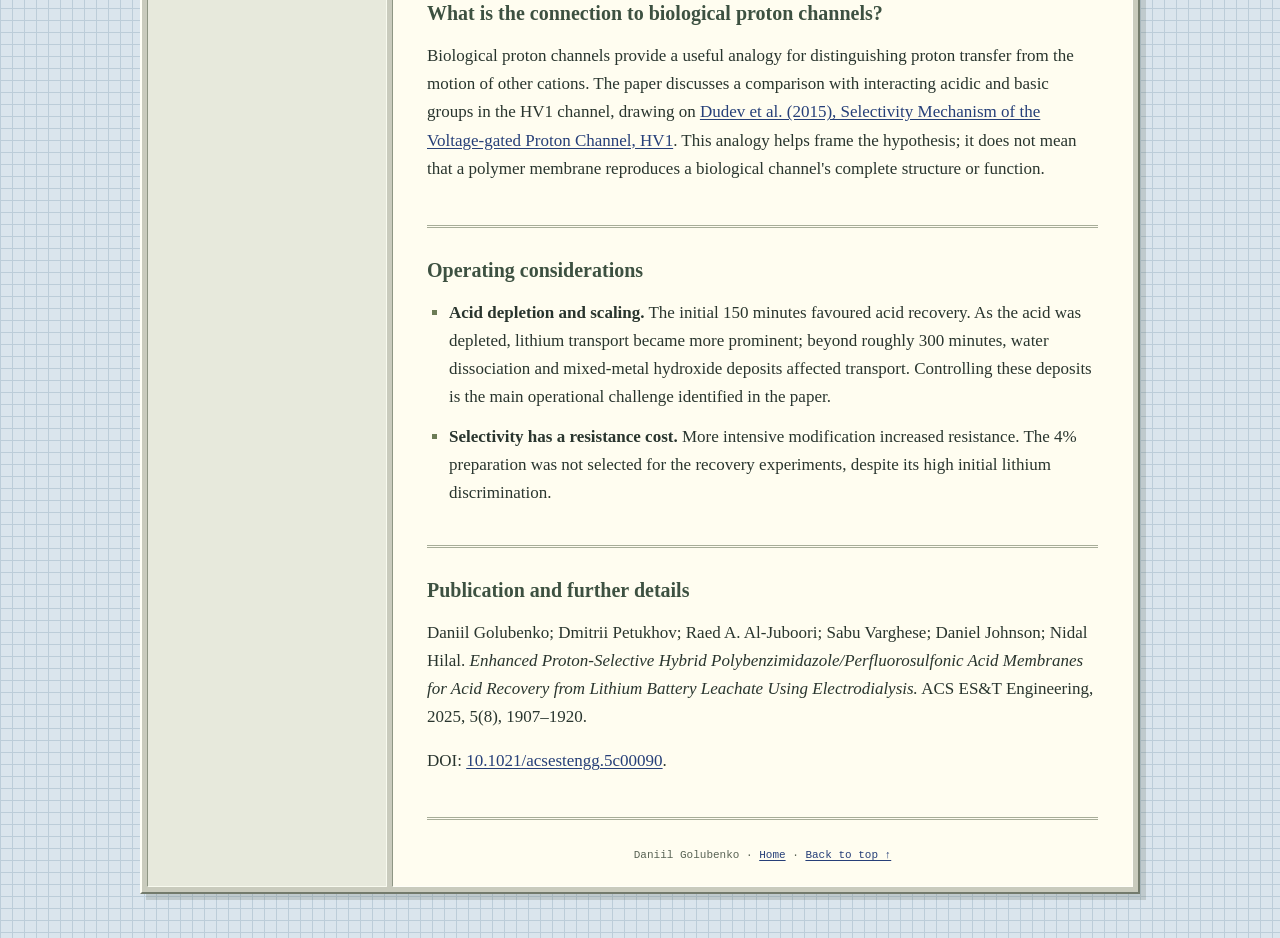
==== commit 4bad634a: "Connect academic pages to canonical researcher identity" ====
--- a/acid-recovery.html
+++ b/acid-recovery.html
@@ -6,33 +6,64 @@
   <title>Acid recovery from lithium battery leachate — Daniil Golubenko</title>
   <meta name="description" content="PBI/PFSA membranes for acid recovery from synthetic battery leachate: proton selectivity coefficients of 770 over lithium and 606 over cobalt, with experimental conditions and limitations.">
   <script type="application/ld+json">
-  {
-    "@context": "https://schema.org",
-    "@type": "WebPage",
-    "name": "Acid recovery from lithium battery leachate using PBI/PFSA membranes",
-    "inLanguage": "en",
-    "description": "Research summary covering membrane preparation, proton selectivity, acid recovery, experimental conditions, and operational limitations.",
-    "author": {"@type": "Person", "name": "Daniil Golubenko", "sameAs": "https://orcid.org/0000-0001-6519-7463"},
-    "about": {
-      "@type": "ScholarlyArticle",
-      "name": "Enhanced Proton-Selective Hybrid Polybenzimidazole/Perfluorosulfonic Acid Membranes for Acid Recovery from Lithium Battery Leachate Using Electrodialysis",
-      "identifier": "10.1021/acsestengg.5c00090",
-      "sameAs": "https://doi.org/10.1021/acsestengg.5c00090",
-      "datePublished": "2025",
-      "author": [
-        {"@type": "Person", "name": "Daniil Golubenko"},
-        {"@type": "Person", "name": "Dmitrii Petukhov"},
-        {"@type": "Person", "name": "Raed A. Al-Juboori"},
-        {"@type": "Person", "name": "Sabu Varghese"},
-        {"@type": "Person", "name": "Daniel Johnson"},
-        {"@type": "Person", "name": "Nidal Hilal"}
-      ],
-      "isPartOf": {"@type": "Periodical", "name": "ACS ES&T Engineering"}
+{
+  "@context": "https://schema.org",
+  "@type": "WebPage",
+  "name": "Acid recovery from lithium battery leachate using PBI/PFSA membranes",
+  "inLanguage": "en",
+  "description": "Research summary covering membrane preparation, proton selectivity, acid recovery, experimental conditions, and operational limitations.",
+  "author": {
+    "@id": "https://me.d-golubenko.workers.dev/#person"
+  },
+  "about": {
+    "@type": "ScholarlyArticle",
+    "name": "Enhanced Proton-Selective Hybrid Polybenzimidazole/Perfluorosulfonic Acid Membranes for Acid Recovery from Lithium Battery Leachate Using Electrodialysis",
+    "identifier": "10.1021/acsestengg.5c00090",
+    "sameAs": "https://doi.org/10.1021/acsestengg.5c00090",
+    "datePublished": "2025",
+    "author": [
+      {
+        "@type": "Person",
+        "name": "Daniil Golubenko"
+      },
+      {
+        "@type": "Person",
+        "name": "Dmitrii Petukhov"
+      },
+      {
+        "@type": "Person",
+        "name": "Raed A. Al-Juboori"
+      },
+      {
+        "@type": "Person",
+        "name": "Sabu Varghese"
+      },
+      {
+        "@type": "Person",
+        "name": "Daniel Johnson"
+      },
+      {
+        "@type": "Person",
+        "name": "Nidal Hilal"
+      }
+    ],
+    "isPartOf": {
+      "@type": "Periodical",
+      "name": "ACS ES&T Engineering"
     }
+  },
+  "isPartOf": {
+    "@id": "https://me.d-golubenko.workers.dev/#website"
   }
+}
   </script>
   <link rel="stylesheet" href="styles.css">
   <link rel="icon" type="image/svg+xml" href="data:image/svg+xml,%3Csvg xmlns='http://www.w3.org/2000/svg' viewBox='0 0 32 32'%3E%3Crect width='32' height='32' rx='6' fill='%232b5147'/%3E%3Cpath d='M7 9h8v15H7zM17 9h8v15h-8z' fill='%23fffdf7'/%3E%3C/svg%3E">
+  <link rel="canonical" href="https://me.d-golubenko.workers.dev/acid-recovery">
+  <meta property="og:title" content="Acid recovery from lithium battery leachate — Daniil Golubenko">
+  <meta property="og:description" content="PBI/PFSA membranes for acid recovery from synthetic battery leachate: proton selectivity coefficients of 770 over lithium and 606 over cobalt, with experimental conditions and limitations.">
+  <meta property="og:url" content="https://me.d-golubenko.workers.dev/acid-recovery">
+  <meta property="og:type" content="website">
 </head>
 <body>
   <a class="skip-link" href="#study">Skip to content</a>
@@ -41,14 +72,14 @@
     <header class="profile">
       <h1>Daniil<br>Golubenko</h1>
       <p class="affiliation">Ph.D. · Postdoctoral Fellow<br>The Chinese University of Hong Kong, Shenzhen<br>Shenzhen, China</p>
-      <nav aria-label="Site navigation">
+      <nav aria-label="Site navigation">
         <a href="index.html">Home</a>
         <a href="index.html#about">About me</a>
         <a href="index.html#research">Research</a>
-        <a href="index.html#publications">Selected publications</a>
+        <a href="index.html#publications">Selected publications</a>
         <a href="index.html#contact">Contact</a>
-
-        <div class="menu-page-link"><span class="menu-page-label">Separate page</span><a href="publications.html">All publications <span aria-hidden="true">→</span></a></div>
+
+        <div class="menu-page-link"><span class="menu-page-label">Separate page</span><a href="publications.html">All publications <span aria-hidden="true">→</span></a></div>
       </nav>
       <div class="badges" aria-label="About this site"><span>PERSONAL<br><strong>HOMEPAGE</strong></span><span>VIBE<br><strong>CODED</strong></span></div>
       <p class="sidebar-note">A little corner of<br>the world wide web.</p>
@@ -59,19 +90,19 @@
         <h2 id="study-title">Acid recovery from lithium battery leachate</h2>
         <p><a href="index.html#research">← Research interests</a> · <a href="publications.html">All publications</a></p>
         <p>We developed a proton-selective membrane by incorporating polybenzimidazole (PBI) into a commercial perfluorosulfonic acid (PFSA) membrane. Repeated low-recovery electrodialysis tests gave proton selectivity coefficients of <strong>770 over lithium and 606 over cobalt</strong>. In a separate batch protocol, the selected composite recovered about <strong>80% of the acid from synthetic lithium-ion battery leachate</strong>, with current efficiencies of 92–95%.</p>
-        <p class="muted">Research by Daniil Golubenko, Dmitrii Petukhov, Raed A. Al-Juboori, Sabu Varghese, Daniel Johnson, and Nidal Hilal at New York University Abu Dhabi. Published in <em>ACS ES&amp;T Engineering</em> (2025). <a href="https://doi.org/10.1021/acsestengg.5c00090">Article and Supporting Information</a>.</p>
+        <p class="muted">Research by Daniil Golubenko, Dmitrii Petukhov, Raed A. Al-Juboori, Sabu Varghese, Daniel Johnson, and Nidal Hilal at New York University Abu Dhabi. Published in <em>ACS ES&amp;T Engineering</em> (2025). <a href="https://doi.org/10.1021/acsestengg.5c00090" target="_blank" rel="noopener noreferrer">Article and Supporting Information</a>.</p>
         <p class="year-links"><a href="#membrane">Membrane design</a> · <a href="#results">Results</a> · <a href="#mechanism">Mechanism</a> · <a href="#limitations">Limitations</a> · <a href="#reference">Reference</a></p>
 
         <section id="membrane" aria-labelledby="membrane-title">
           <h3 id="membrane-title">Why separate acid from battery leachate?</h3>
           <p>Acid leaching brings battery metals into solution, producing a mixture of acid and dissolved metal salts. Conventional downstream processing often involves neutralizing the residual acid to adjust pH for subsequent metal separation. This consumes base and converts acid into salts instead of recovering it for reuse. Selective acid recovery offers a route to retain that reagent value while leaving a metal-containing stream for further processing. The challenge is to favour proton transport over both lithium and divalent metal ions.</p>
-          <p class="muted">Background sources cited in our paper: <a href="https://doi.org/10.3390/ma13030801">Larouche et al. (2020), a review of hydrometallurgical battery recycling</a>, and <a href="https://doi.org/10.1016/j.seppur.2021.118485">López et al. (2021), membrane treatment of metal-containing acidic wastes</a>.</p>
+          <p class="muted">Background sources cited in our paper: <a href="https://doi.org/10.3390/ma13030801" target="_blank" rel="noopener noreferrer">Larouche et al. (2020), a review of hydrometallurgical battery recycling</a>, and <a href="https://doi.org/10.1016/j.seppur.2021.118485" target="_blank" rel="noopener noreferrer">López et al. (2021), membrane treatment of metal-containing acidic wastes</a>.</p>
           <h3>How does electrodialysis drive acid recovery?</h3>
-          <p>Diffusion dialysis uses a concentration gradient as its driving force. Electrodialysis applies an electric field, providing an additional way to drive and control ion transfer. Our study investigates proton-selective electrodialysis for acid recovery. For a discussion of the two acid-recovery approaches, see <a href="https://doi.org/10.1016/j.desal.2022.115690">Yan et al. (2022), Diffusion Dialysis or Selective Electrodialysis?</a>, cited in the paper.</p>
+          <p>Diffusion dialysis uses a concentration gradient as its driving force. Electrodialysis applies an electric field, providing an additional way to drive and control ion transfer. Our study investigates proton-selective electrodialysis for acid recovery. For a discussion of the two acid-recovery approaches, see <a href="https://doi.org/10.1016/j.desal.2022.115690" target="_blank" rel="noopener noreferrer">Yan et al. (2022), Diffusion Dialysis or Selective Electrodialysis?</a>, cited in the paper.</p>
           <h3>How were the PBI/PFSA membranes prepared?</h3>
           <p>We formed PBI inside a commercial cation-exchange membrane by sequential treatment with a benzenetetramine precursor and terephthalaldehyde. Precursor concentrations of 2, 3, and 4 wt% were compared. A sulfonated-polystyrene membrane was also modified to test how the underlying polymer affects the outcome.</p>
           <p>One membrane face was exposed for 10 minutes to the benzenetetramine tetrahydrochloride solution in 0.1 M HCl. After a brief rinse, it was treated for two hours with 2 wt% terephthalaldehyde in acetone. This sequential reaction introduced a PBI-containing region within the existing membrane rather than creating a separate freestanding PBI film.</p>
-          <p>The preparation builds on our earlier work on <a href="https://doi.org/10.1021/acsapm.4c01782">PBI-modified cation-exchange membranes for alkali/alkaline-earth metal separation (2024)</a>. The present study asks whether this material strategy can discriminate protons from metal ions and enable acid recovery.</p>
+          <p>The preparation builds on our earlier work on <a href="https://doi.org/10.1021/acsapm.4c01782" target="_blank" rel="noopener noreferrer">PBI-modified cation-exchange membranes for alkali/alkaline-earth metal separation (2024)</a>. The present study asks whether this material strategy can discriminate protons from metal ions and enable acid recovery.</p>
           <p>The sample labelled <strong>PFSA-3%</strong> provided the working compromise between selectivity and electrical resistance. The “3%” refers to the concentration of the precursor solution used during preparation; it is not a measured PBI mass fraction in the final membrane.</p>
           <p>The choice follows from the screening results: stronger modification further suppressed metal transport, but the 4% treatment also caused a much larger increase in cell resistance. The reported additional resistance was about 280 Ω cm<sup>2</sup> for PFSA-3% and 3,000 Ω cm<sup>2</sup> for PFSA-4%. PFSA-3% therefore offered strong proton discrimination with a smaller electrical penalty and was carried forward to the recovery experiments.</p>
         </section>
@@ -128,7 +159,7 @@
           <p>Our interpretation centres on interactions between PBI nitrogen groups and PFSA sulfonic-acid groups. Ionic pairing and hydrogen bonding can reduce the space available for hydrated metal ions while maintaining routes for proton transfer. The composites showed lower water uptake and ion-exchange capacity, together with changes in ionic-domain structure.</p>
           <p>These property changes fit a common structural explanation. Pairing between basic PBI groups and acidic PFSA groups makes some exchange sites unavailable to mobile counterions. Fewer hydrated counterions and stronger interactions within the composite reduce water uptake and compact the ionic domains. DSC also showed less freezable water, consistent with a smaller contribution from loosely bound water in the transport environment.</p>
           <p>A tighter environment alone does not fully explain the strong discrimination between two singly charged species, H<sup>+</sup> and Li<sup>+</sup>. The proposed hydrogen-bond network provides a route for proton transfer while hindering the movement of hydrated metal ions. This is why the study combined structural characterization with a chemical perturbation of hydrogen bonding.</p>
-          <p>This interpretation relates to earlier studies of <a href="https://doi.org/10.1016/j.memsci.2014.10.039">proton-transfer pathways built from acid–base pairs, by Ge et al. (2015)</a>, and <a href="https://doi.org/10.1016/j.memsci.2021.119650">hydrogen bonding in acid-selective membranes, by Song et al. (2021)</a>. Both are cited in our paper; their materials and test conditions differ from the PBI/PFSA system discussed here.</p>
+          <p>This interpretation relates to earlier studies of <a href="https://doi.org/10.1016/j.memsci.2014.10.039" target="_blank" rel="noopener noreferrer">proton-transfer pathways built from acid–base pairs, by Ge et al. (2015)</a>, and <a href="https://doi.org/10.1016/j.memsci.2021.119650" target="_blank" rel="noopener noreferrer">hydrogen bonding in acid-selective membranes, by Song et al. (2021)</a>. Both are cited in our paper; their materials and test conditions differ from the PBI/PFSA system discussed here.</p>
           <p>FTIR and Raman spectroscopy, electron microscopy, X-ray scattering, and thermal measurements were used to examine these changes. Supporting experiments included elemental analysis, solid-state NMR, membrane-potential measurements, and impedance spectroscopy.</p>
           <h3>A chemical test of the proposed mechanism</h3>
           <p>Methylating the PBI component was used to perturb hydrogen bonding. Under the low-recovery protocol, the H<sup>+</sup>/Li<sup>+</sup> selectivity fell from <strong>631 to 23.1</strong>, while lithium transport increased. NMR of separately prepared PBI supported the occurrence of N-methylation.</p>
@@ -138,7 +169,7 @@
           <p>The corresponding H<sup>+</sup>/Co<sup>2+</sup> coefficients were 77.5 before methylation and 68.3 afterward. The study treats this comparison cautiously because cobalt transport had not reached equilibrium under those test conditions; it is not a conclusive test of the methylation effect on cobalt selectivity.</p>
           <p>The sulfonated-polystyrene composites did not show the same large selectivity gain. This comparison suggests that adding PBI alone is insufficient: interactions with the host polymer and the resulting transport environment are central to the outcome.</p>
           <h3>What is the connection to biological proton channels?</h3>
-          <p>Biological proton channels provide a useful analogy for distinguishing proton transfer from the motion of other cations. The paper discusses a comparison with interacting acidic and basic groups in the HV1 channel, drawing on <a href="https://doi.org/10.1038/srep10320">Dudev et al. (2015), Selectivity Mechanism of the Voltage-gated Proton Channel, HV1</a>. This analogy helps frame the hypothesis; it does not mean that a polymer membrane reproduces a biological channel's complete structure or function.</p>
+          <p>Biological proton channels provide a useful analogy for distinguishing proton transfer from the motion of other cations. The paper discusses a comparison with interacting acidic and basic groups in the HV1 channel, drawing on <a href="https://doi.org/10.1038/srep10320" target="_blank" rel="noopener noreferrer">Dudev et al. (2015), Selectivity Mechanism of the Voltage-gated Proton Channel, HV1</a>. This analogy helps frame the hypothesis; it does not mean that a polymer membrane reproduces a biological channel's complete structure or function.</p>
         </section>
 
         <section id="limitations" aria-labelledby="limitations-title">
@@ -152,11 +183,13 @@
         <section id="reference" aria-labelledby="reference-title">
           <h3 id="reference-title">Publication and further details</h3>
           <p>Daniil Golubenko; Dmitrii Petukhov; Raed A. Al-Juboori; Sabu Varghese; Daniel Johnson; Nidal Hilal. <em>Enhanced Proton-Selective Hybrid Polybenzimidazole/Perfluorosulfonic Acid Membranes for Acid Recovery from Lithium Battery Leachate Using Electrodialysis.</em> ACS ES&amp;T Engineering, 2025, 5(8), 1907–1920.</p>
-          <p>DOI: <a href="https://doi.org/10.1021/acsestengg.5c00090">10.1021/acsestengg.5c00090</a>.</p>
+          <p>DOI: <a href="https://doi.org/10.1021/acsestengg.5c00090" target="_blank" rel="noopener noreferrer">10.1021/acsestengg.5c00090</a>.</p>
         </section>
       </article>
       <footer>Daniil Golubenko · <a href="index.html">Home</a> · <a href="#study">Back to top ↑</a></footer>
     </main>
   </div>
+  <!-- Cloudflare Web Analytics -->
+  <script type="module" src="https://static.cloudflareinsights.com/beacon.min.js" data-cf-beacon='{"token":"408b8448ec14412bbe6e5c91eedfb62c"}'></script>
 </body>
 </html>
--- a/styles.css
+++ b/styles.css
@@ -1,7 +1,7 @@
 :root { color-scheme: light; --paper: #fffdf0; --ink: #29352e; --accent: #263f78; --muted: #596354; }
 * { box-sizing: border-box; }
 html { scroll-behavior: smooth; }
-body { margin: 0; background-color: #dce1cf; background-image: linear-gradient(#a6b29c33 1px, transparent 1px), linear-gradient(90deg, #a6b29c33 1px, transparent 1px); background-size: 12px 12px; color: var(--ink); font: 17px/1.65 Georgia, 'Times New Roman', serif; }
+body { margin: 0; background-color: #dae5ed; background-image: linear-gradient(#bccdd9 1px, transparent 1px), linear-gradient(90deg, #bccdd9 1px, transparent 1px); background-size: 12px 12px; color: var(--ink); font: 17px/1.65 Georgia, 'Times New Roman', serif; }
 .layout { max-width: 1000px; margin: 44px auto; padding: 5px; display: grid; grid-template-columns: 240px minmax(0, 1fr); gap: 5px; background: #c9cbbd; border: 2px solid; border-color: #fffff6 #737b6c #737b6c #fffff6; box-shadow: 6px 6px 0 #53604b33; }
 .window-title { grid-column: 1 / -1; padding: 5px 10px; color: #fffdf0; background: linear-gradient(90deg, #314b58, #6a7b68); font: bold 13px/1.6 'Courier New', monospace; display: flex; gap: 8px; }
 .window-title span { margin-left: auto; font-size: 11px; font-weight: normal; }
